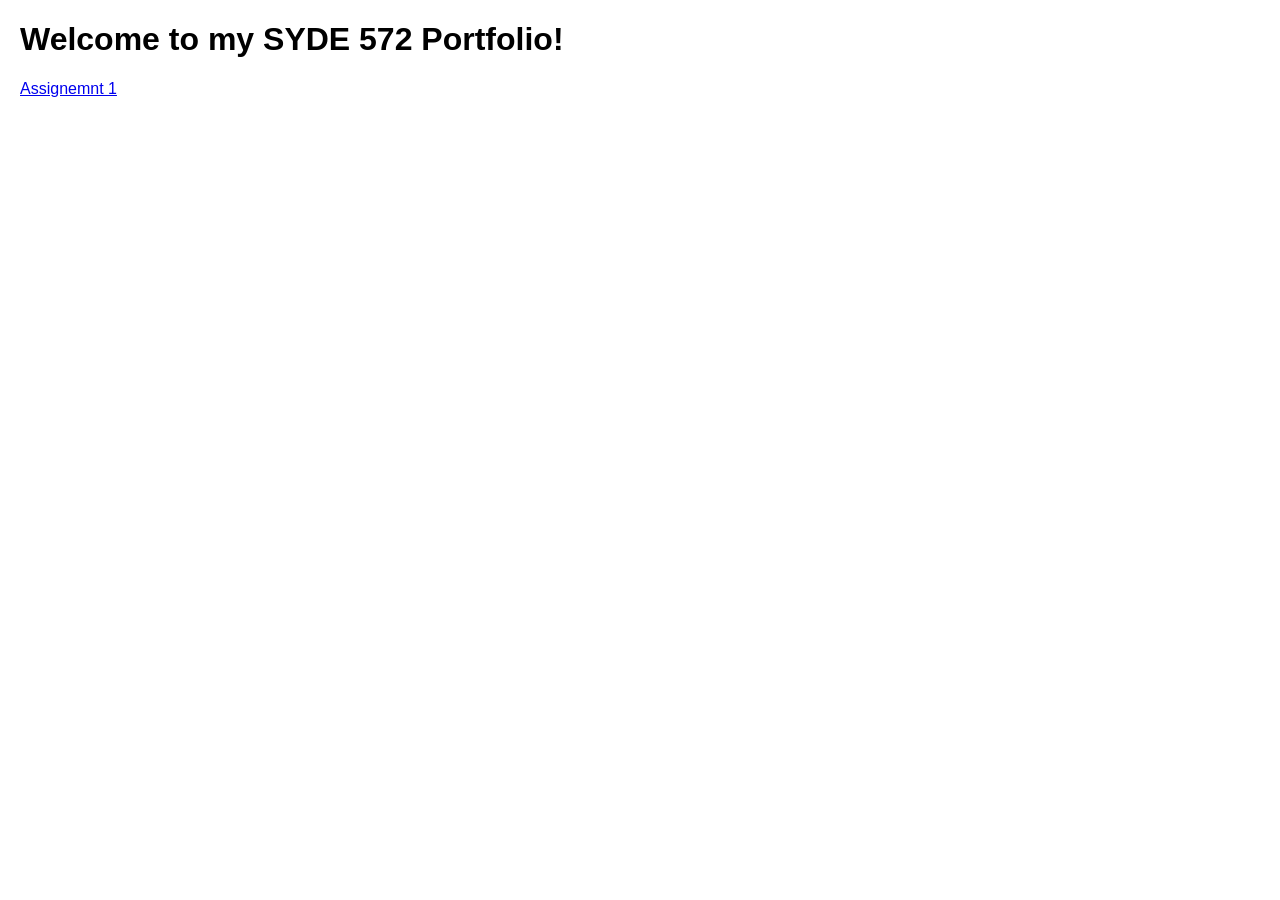
==== index.html @ 518253ec "Create initial index.html for portfolio" ====
<!DOCTYPE html>
<html>
  <head>
    <title> My Portfolio</title>
    <style>
      body {
        font-family: Arial, san-serif;
        margin: 20px;
      }
    </style>
  </head>
  <body>
    <h1>Welcome to my SYDE 572 Portfolio!</h1>
    <a href="./1/index.html">Assignemnt 1 </a>
  </body>
</html>
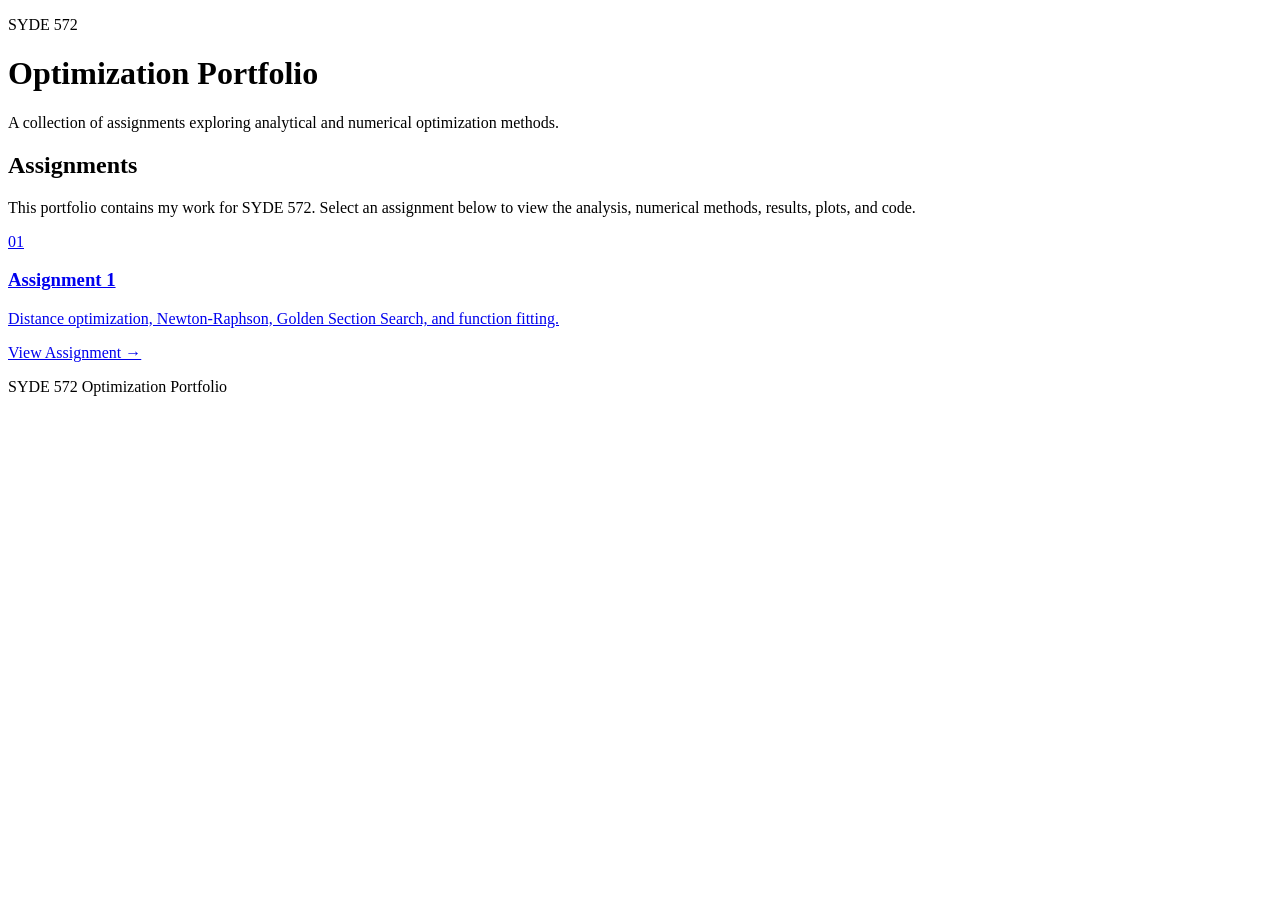
==== commit 9f242459: "Portfolio setup" ====
--- a/index.html
+++ b/index.html
@@ -1,16 +1,76 @@
 <!DOCTYPE html>
-<html>
-  <head>
-    <title> My Portfolio</title>
-    <style>
-      body {
-        font-family: Arial, san-serif;
-        margin: 20px;
-      }
-    </style>
-  </head>
-  <body>
-    <h1>Welcome to my SYDE 572 Portfolio!</h1>
-    <a href="./1/index.html">Assignemnt 1 </a>
-  </body>
-</html>
+<html lang="en">
+
+<head>
+    <meta charset="UTF-8">
+    <meta name="viewport" content="width=device-width, initial-scale=1.0">
+
+    <title>SYDE 572 Portfolio</title>
+
+    <link rel="stylesheet" href="style.css">
+</head>
+
+<body>
+
+    <header class="hero">
+        <div class="hero-content">
+            <p class="course-label">SYDE 572</p>
+
+            <h1>Optimization Portfolio</h1>
+
+            <p class="subtitle">
+                A collection of assignments exploring analytical
+                and numerical optimization methods.
+            </p>
+        </div>
+    </header>
+
+
+    <main>
+
+        <section class="intro">
+            <h2>Assignments</h2>
+
+            <p>
+                This portfolio contains my work for SYDE 572.
+                Select an assignment below to view the analysis,
+                numerical methods, results, plots, and code.
+            </p>
+        </section>
+
+
+        <section class="assignment-grid">
+
+            <a class="assignment-card" href="./1/index.html">
+
+                <div class="assignment-number">
+                    01
+                </div>
+
+                <div>
+                    <h3>Assignment 1</h3>
+
+                    <p>
+                        Distance optimization, Newton-Raphson,
+                        Golden Section Search, and function fitting.
+                    </p>
+
+                    <span class="view-link">
+                        View Assignment →
+                    </span>
+                </div>
+
+            </a>
+
+        </section>
+
+    </main>
+
+
+    <footer>
+        <p>SYDE 572 Optimization Portfolio</p>
+    </footer>
+
+</body>
+
+</html>
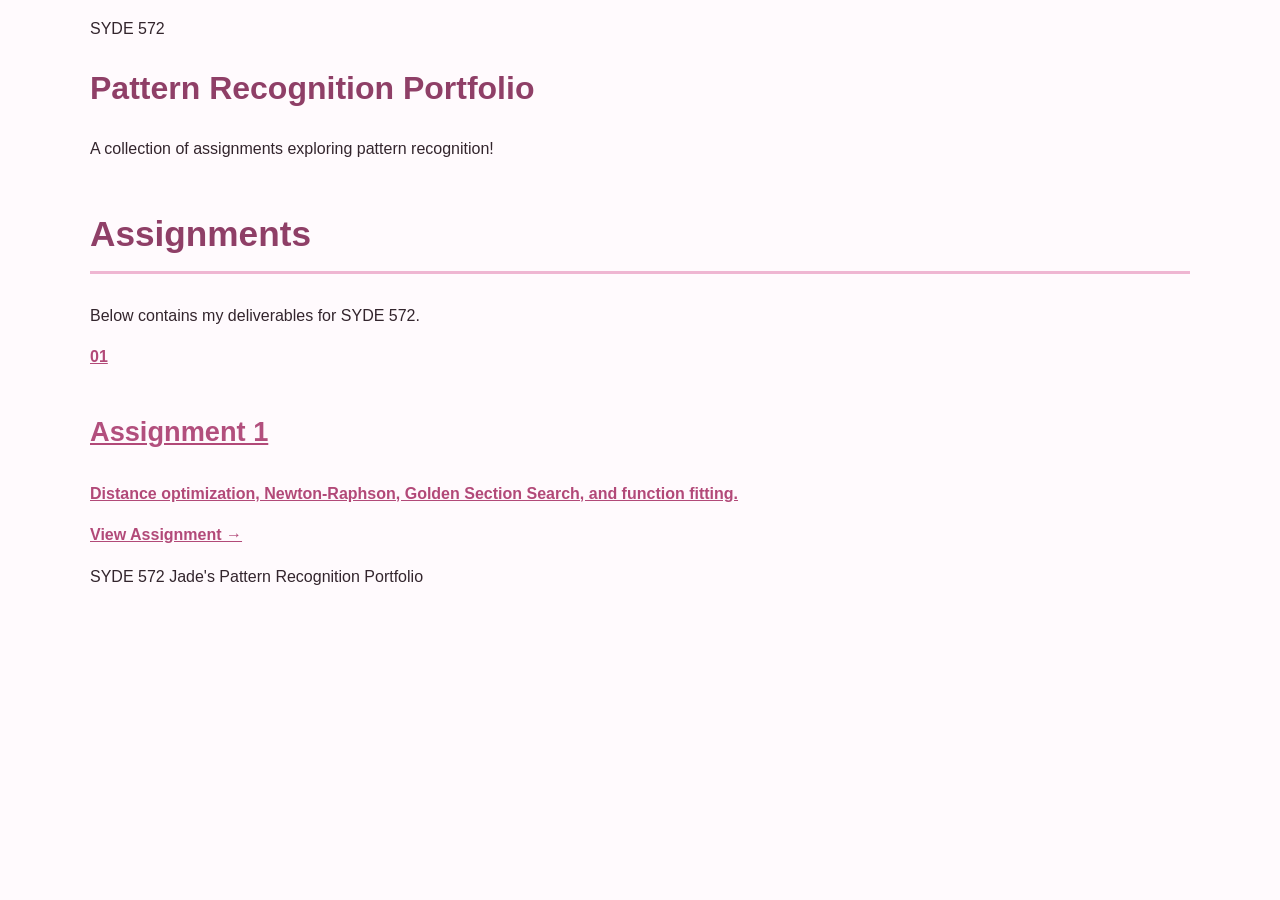
==== commit 679913e0: "Update Assignment 1 webpage" ====
--- a/index.html
+++ b/index.html
@@ -16,11 +16,10 @@
         <div class="hero-content">
             <p class="course-label">SYDE 572</p>
 
-            <h1>Optimization Portfolio</h1>
+            <h1>Pattern Recognition Portfolio</h1>
 
             <p class="subtitle">
-                A collection of assignments exploring analytical
-                and numerical optimization methods.
+                A collection of assignments exploring pattern recognition!
             </p>
         </div>
     </header>
@@ -32,9 +31,7 @@
             <h2>Assignments</h2>
 
             <p>
-                This portfolio contains my work for SYDE 572.
-                Select an assignment below to view the analysis,
-                numerical methods, results, plots, and code.
+                Below contains my deliverables for SYDE 572.
             </p>
         </section>
 
@@ -68,7 +65,7 @@
 
 
     <footer>
-        <p>SYDE 572 Optimization Portfolio</p>
+        <p>SYDE 572 Jade's Pattern Recognition Portfolio</p>
     </footer>
 
 </body>
--- a/style.css
+++ b/style.css
@@ -0,0 +1,186 @@
+/* =========================
+   GENERAL PAGE
+   ========================= */
+
+   body {
+    margin: 0;
+    background-color: #fffafd;
+    color: #33252d;
+    font-family: Arial, Helvetica, sans-serif;
+    line-height: 1.6;
+}
+
+main,
+header,
+footer {
+    max-width: 1100px;
+    margin: 0 auto;
+    padding-left: 40px; 
+    padding-right: 40px;
+}
+
+
+/* =========================
+   HEADINGS
+   ========================= */
+
+h1 {
+    color: #8f3f67;
+}
+
+h2 {
+    color: #8f3f67;
+    font-size: 2.2rem;
+    margin-top: 45px;
+    padding-bottom: 8px;
+    border-bottom: 3px solid #efb6d2;
+}
+
+h3 {
+    color: #b24f7d;
+    font-size: 1.7rem;
+    margin-top: 40px;
+}
+
+h4 {
+    color: #9d4c72;
+}
+
+
+/* =========================
+   PROCEDURE BOX
+   ========================= */
+
+.procedure-box {
+    background-color: #fff0f7;
+    border: 2px solid #efb6d2;
+    border-left: 7px solid #d86b9c;
+
+    padding: 25px 35px;
+    margin: 30px 0;
+
+    border-radius: 14px;
+
+    box-shadow: 0 4px 12px rgba(185, 90, 135, 0.12);
+}
+
+.procedure-box h4 {
+    font-size: 1.6rem;
+    color: #a23f70;
+
+    margin-top: 0;
+    margin-bottom: 18px;
+}
+
+.procedure-box ol {
+    padding-left: 28px;
+    margin-bottom: 0;
+}
+
+.procedure-box li {
+    padding-left: 5px;
+    margin-bottom: 12px;
+}
+
+
+/* =========================
+   EQUATIONS
+   ========================= */
+
+.inline-equation {
+    display: block;
+
+    width: fit-content;
+
+    background-color: #ffffff;
+    border: 1px solid #f2c6db;
+
+    padding: 10px 18px;
+    margin: 15px 0 18px 0;
+
+    border-radius: 10px;
+
+    font-family: "Times New Roman", serif;
+    font-size: 1.15rem;
+}
+
+
+/* =========================
+   HAND CALCULATIONS
+   ========================= */
+
+.assignment-image {
+    width: 85%;
+    max-width: 1000px;
+    height: auto;
+
+    display: block;
+    margin: 25px auto;
+
+    border-radius: 12px;
+
+    box-shadow: 0 4px 14px rgba(121, 70, 96, 0.12);
+}
+
+
+/* =========================
+   GRAPHS
+   ========================= */
+
+.graph-image {
+    width: 85%;
+    max-width: 900px;
+    height: auto;
+
+    display: block;
+    margin: 25px auto;
+
+    border: 2px solid #f2c6db;
+    border-radius: 12px;
+
+    background-color: white;
+}
+
+
+/* =========================
+   FIGURES + CAPTIONS
+   ========================= */
+
+figure {
+    text-align: center;
+    margin: 35px 0;
+}
+
+figcaption {
+    text-align: center;
+
+    color: #8b6074;
+    font-size: 0.95rem;
+    font-style: italic;
+
+    margin-top: 8px;
+}
+
+
+/* =========================
+   LINKS
+   ========================= */
+
+a {
+    color: #b24978;
+    font-weight: 600;
+}
+
+a:hover {
+    color: #df6aa0;
+}
+
+
+/* =========================
+   TEXT SELECTION
+   ========================= */
+
+::selection {
+    background-color: #f5c7dc;
+    color: #4e2b3b;
+}
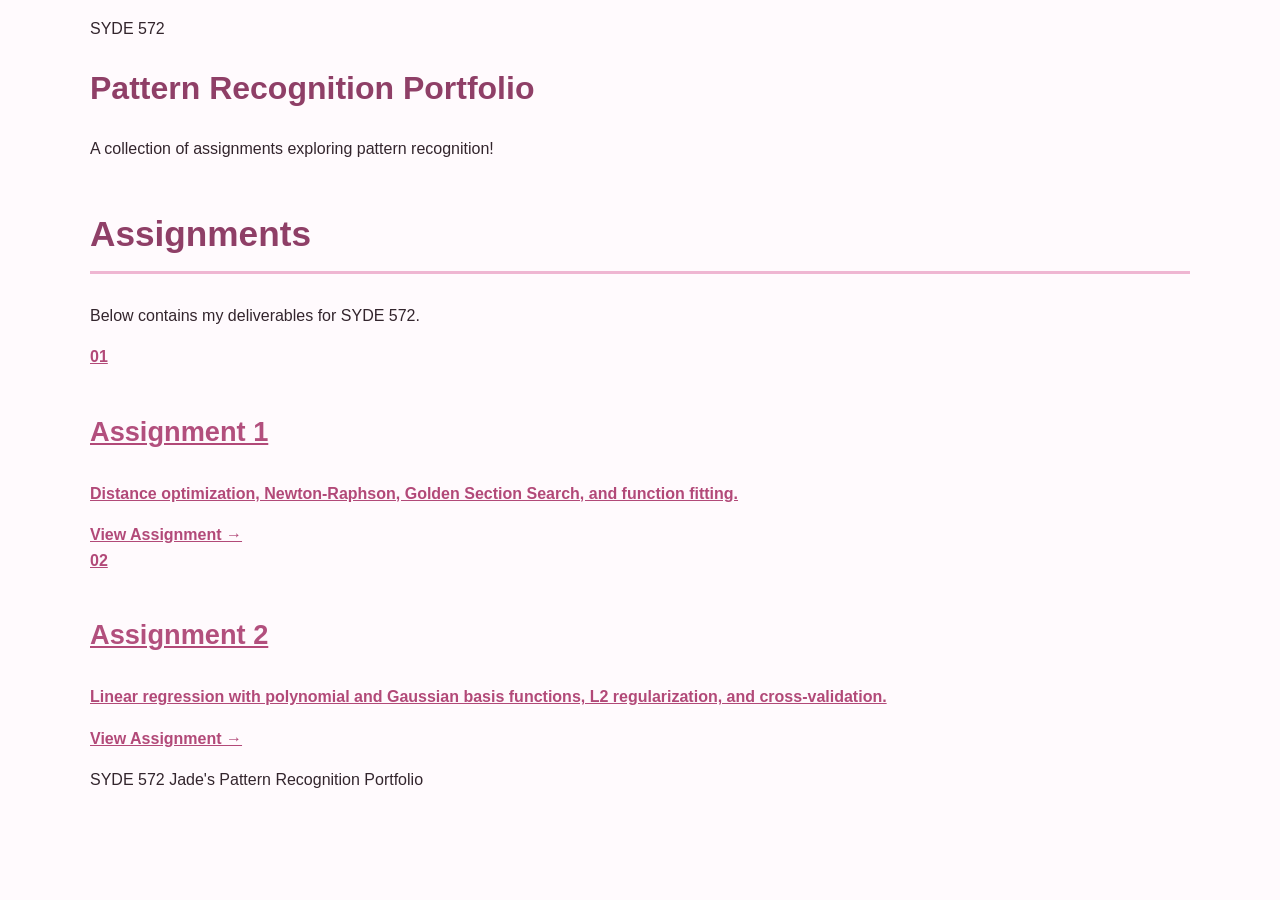
==== commit b533cb1e: "Add Assignment 2 page and clean up Assignment 1" ====
--- a/index.html
+++ b/index.html
@@ -59,6 +59,27 @@
 
             </a>
 
+            <a class="assignment-card" href="./2/index.html">
+
+                <div class="assignment-number">
+                    02
+                </div>
+
+                <div>
+                    <h3>Assignment 2</h3>
+
+                    <p>
+                        Linear regression with polynomial and Gaussian
+                        basis functions, L2 regularization, and cross-validation.
+                    </p>
+
+                    <span class="view-link">
+                        View Assignment →
+                    </span>
+                </div>
+
+            </a>
+
         </section>
 
     </main>
--- a/style.css
+++ b/style.css
@@ -183,4 +183,45 @@
 ::selection {
     background-color: #f5c7dc;
     color: #4e2b3b;
-}+}
+
+/* =========================
+   RESULTS TABLES
+   ========================= */
+
+.results-table {
+    border-collapse: collapse;
+    margin: 25px auto;
+    min-width: 50%;
+    background-color: #ffffff;
+    font-size: 0.95rem;
+}
+
+.results-table th,
+.results-table td {
+    border: 1px solid #f2c6db;
+    padding: 8px 18px;
+    text-align: center;
+}
+
+.results-table th {
+    background-color: #fff0f7;
+    color: #8f3f67;
+}
+
+.results-table .highlight-row td {
+    background-color: #fde3ef;
+    font-weight: 600;
+}
+
+
+/* =========================
+   CODE LINKS
+   ========================= */
+
+.code-links {
+    display: flex;
+    flex-direction: column;
+    gap: 12px;
+    margin: 20px 0 50px 0;
+}
